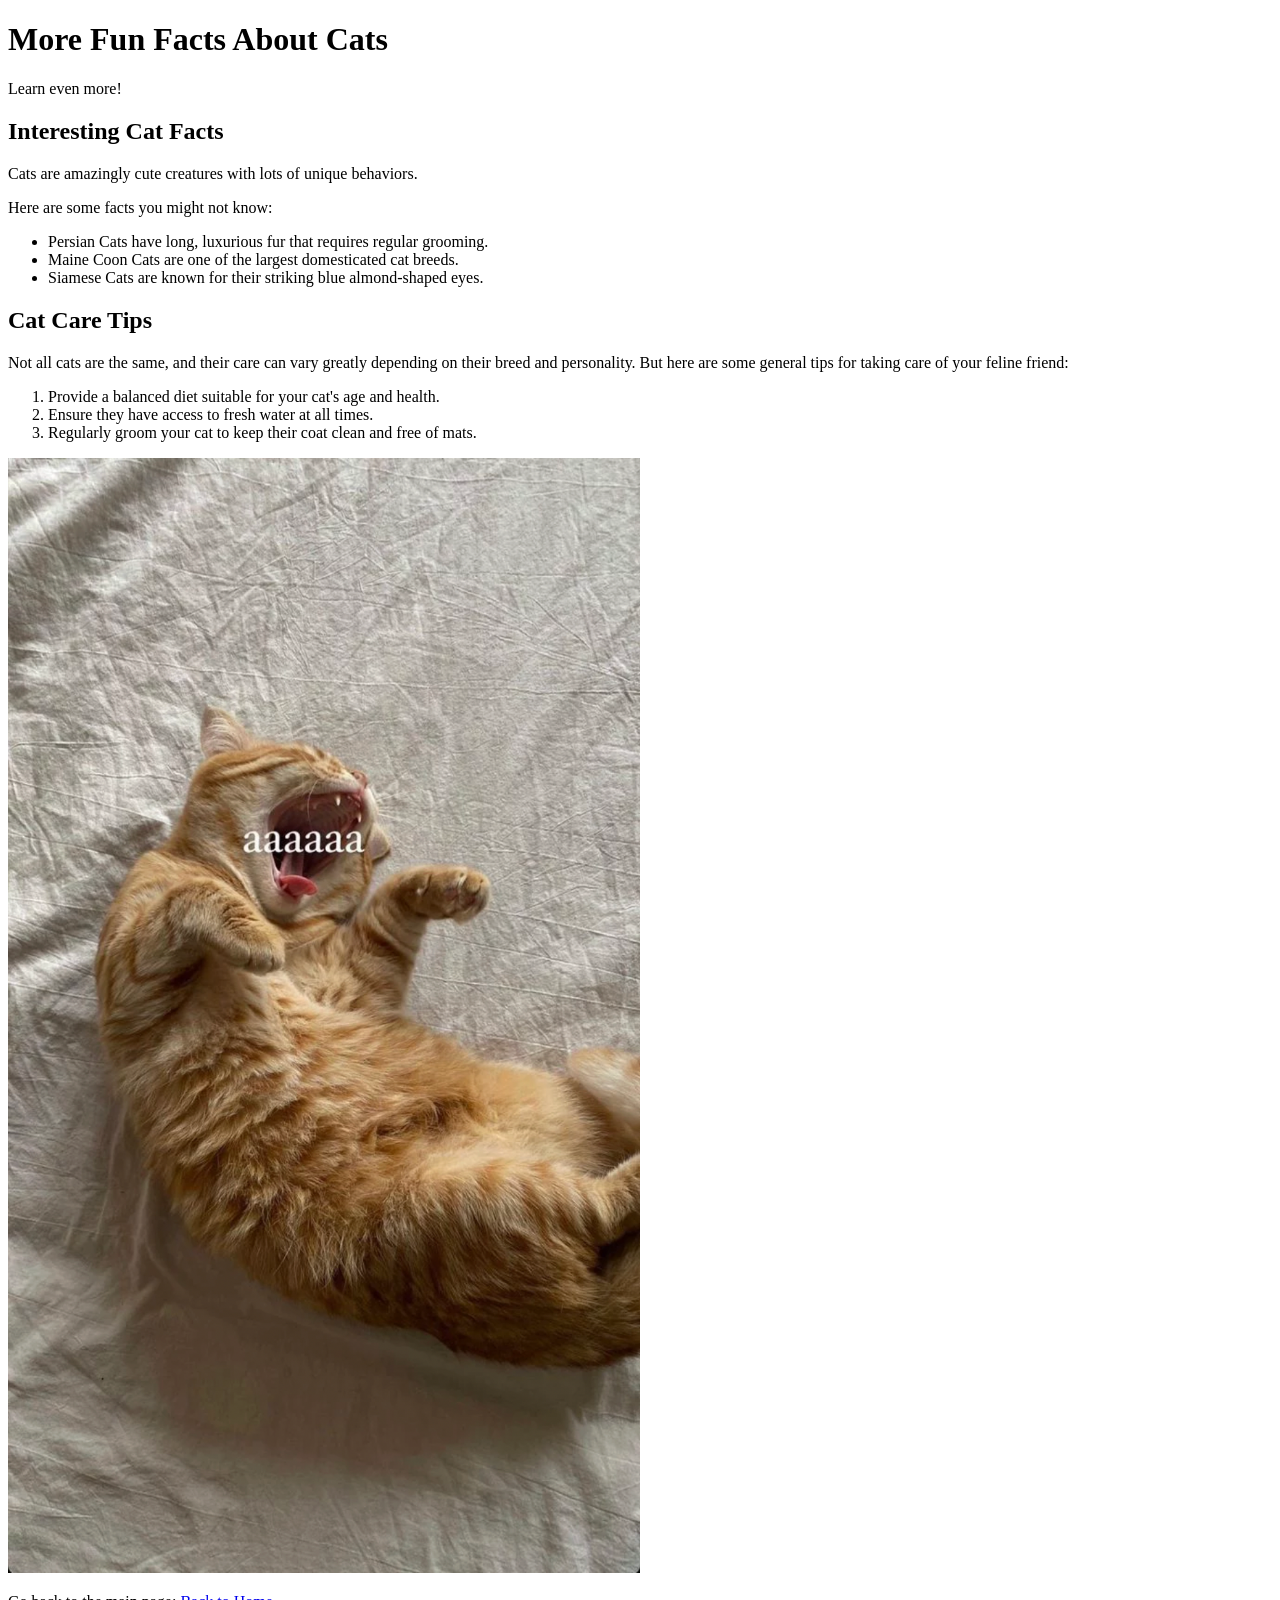
==== page2.html @ 502c5a3c "Created css folder and added style.css" ====
<!DOCTYPE html>
<html>
    <head>
        <title>Fun Cat Page- More Cats</title>
        <!-- Tab title for the browser -->
        <link rel="stylesheet" href="./css/styles.css">
    </head>
    <body>
        <!-- Header section with page title and intro -->
        <header>
            <h1>More Fun Facts About Cats</h1>
            <p>Learn even more!</p>
        </header>

        <!-- Main content area -->
        <main>
           <!-- Section with interesting cat facts -->
           <section>
               <h2>Interesting Cat Facts</h2>
               <p>Cats are amazingly cute creatures with lots of unique behaviors.</p>
               <p>Here are some facts you might not know:</p>
               <ul>
                   <li>Persian Cats have long, luxurious fur that requires regular grooming.</li>
                   <li>Maine Coon Cats are one of the largest domesticated cat breeds.</li>
                   <li>Siamese Cats are known for their striking blue almond-shaped eyes.</li>
               </ul>
           </section>

           <!-- Section with tips for taking care of cats -->
           <section>
               <h2>Cat Care Tips</h2>
               <p>Not all cats are the same, and their care can vary greatly depending on their breed and personality. But here are some general tips for taking care of your feline friend:</p>
               <ol>
                   <li>Provide a balanced diet suitable for your cat's age and health.</li>
                   <li>Ensure they have access to fresh water at all times.</li>
                   <li>Regularly groom your cat to keep their coat clean and free of mats.</li>
               </ol>
               <!-- Image showing a cat yawning -->
               <img 
                   src="images/CuteCat.png" 
                   alt="Cat Yawning" 
                   width="50%">

           </section>
        </main>

        <!-- Footer section with link back to the main page -->
        <footer>
            <p>Go back to the main page:
                <a href="index.html">Back to Home</a> 
            </p>
        </footer>

    </body>
</html>
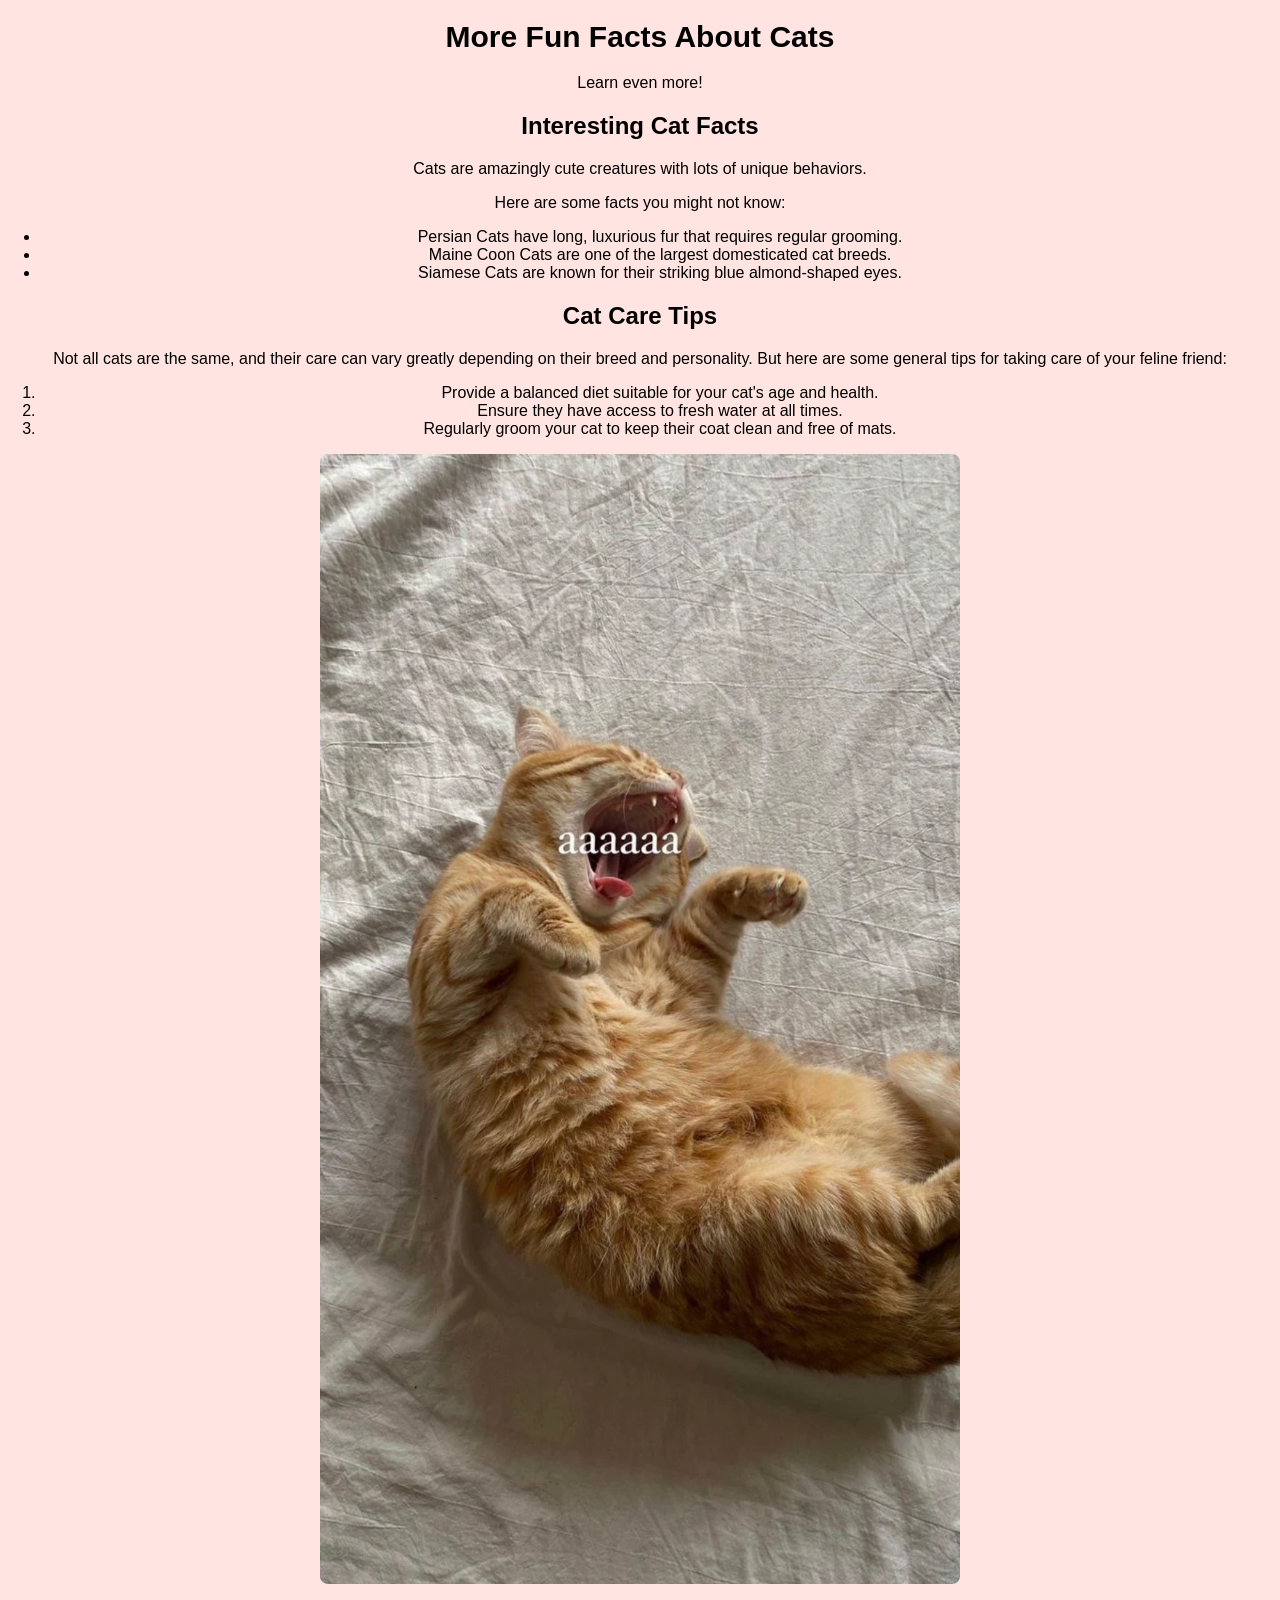
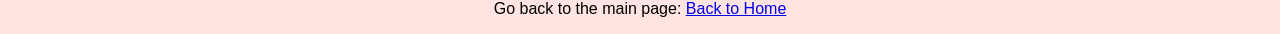
==== commit ba0f4913: "Styled CSS for page look and layout" ====
--- a/page2.html
+++ b/page2.html
@@ -3,7 +3,7 @@
     <head>
         <title>Fun Cat Page- More Cats</title>
         <!-- Tab title for the browser -->
-        <link rel="stylesheet" href="./css/styles.css">
+        <link rel="stylesheet" href="./css/style.css">
     </head>
     <body>
         <!-- Header section with page title and intro -->
--- a/css/style.css
+++ b/css/style.css
@@ -0,0 +1,38 @@
+header {
+  background-color: mistyrose;
+  text-align: center;
+}
+
+
+h1 {
+    color: black;
+    font-size: 30px;
+    text-align: center;
+}
+
+h2 {
+    color: black;
+    font-size: 24px;
+    text-align: center;
+}
+
+body {
+    background-color: mistyrose;
+    font-family: Arial, sans-serif;
+    text-align: center;
+    margin: 0;
+    padding: 0;
+}
+
+p {
+    color: black;
+    font-size: 16px;
+    text-align: center;
+}
+
+img {
+    width: 50%;
+    border-radius: 8px;
+    display: block;
+    margin: auto;
+}
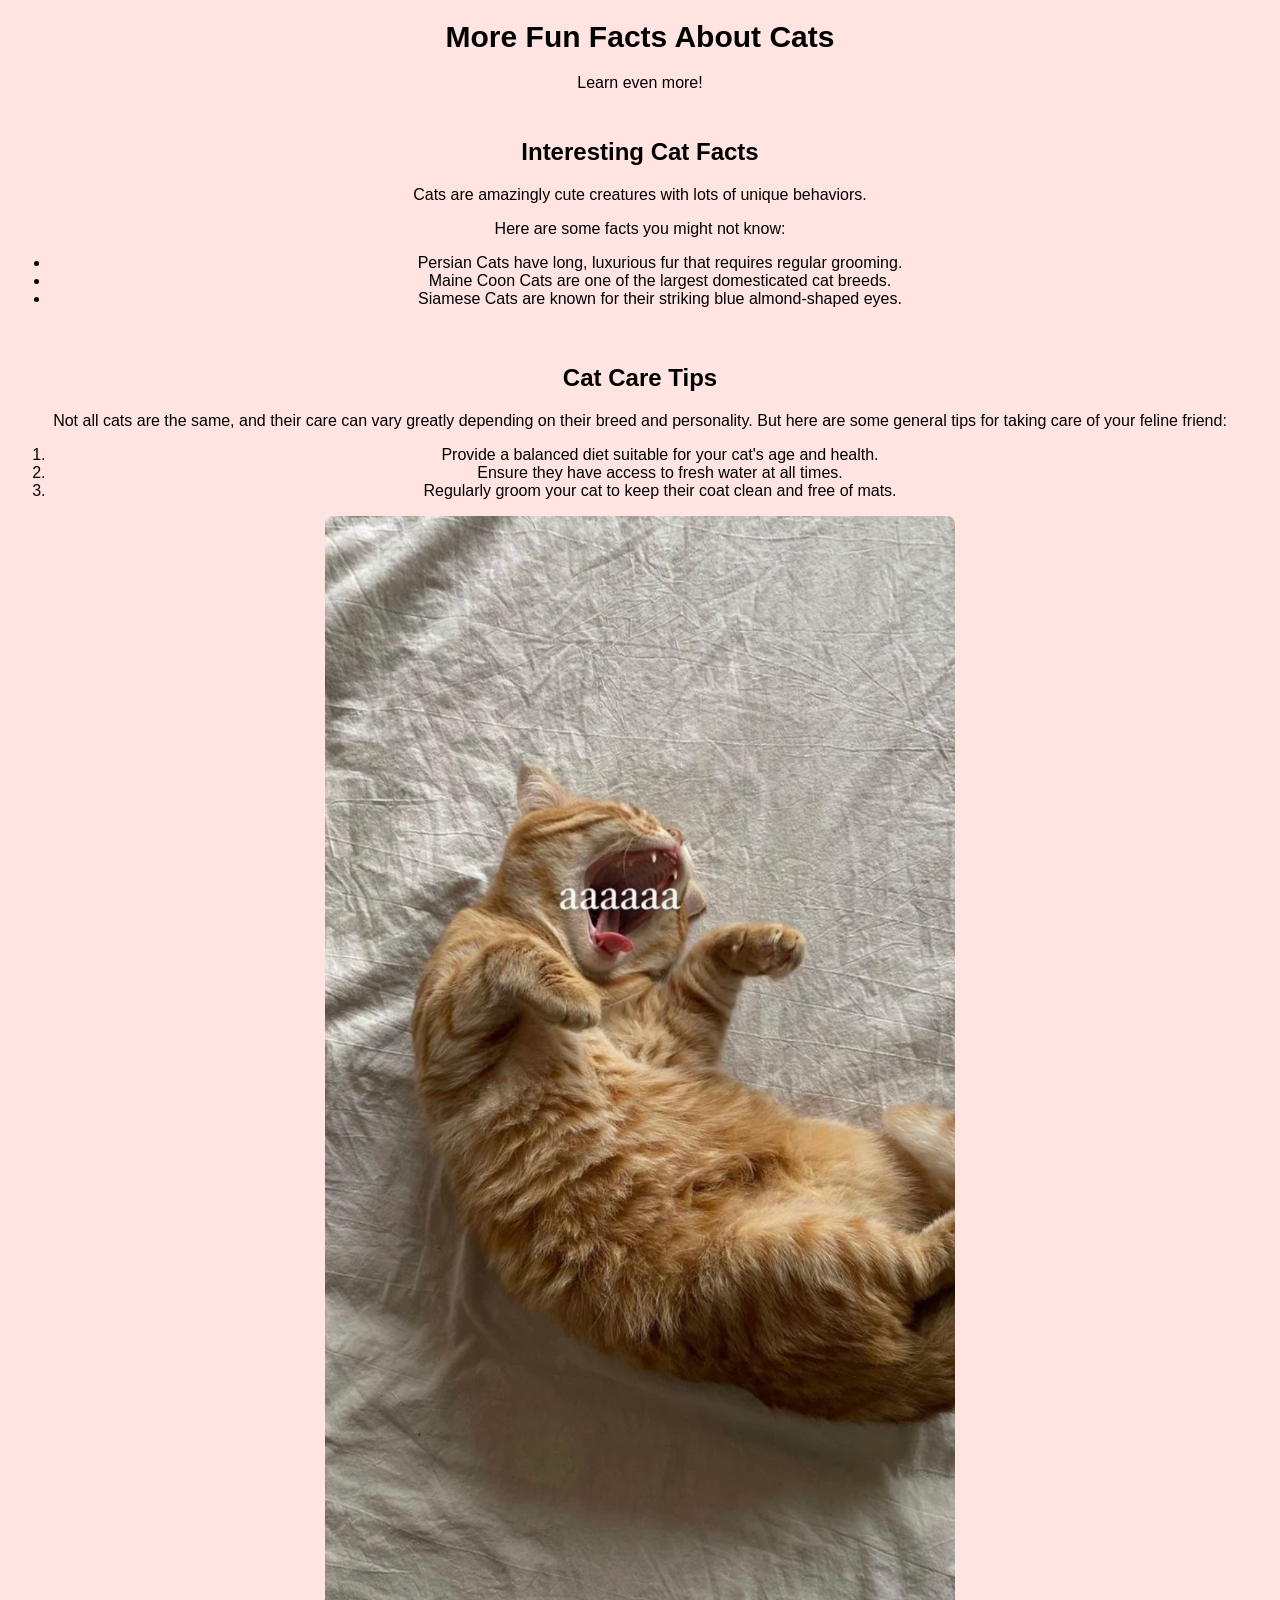
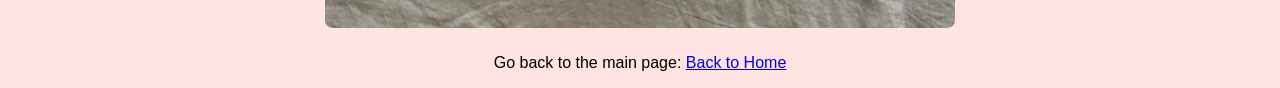
==== commit c9c2ef62: "Added styles for main page layout and Flexbox" ====
--- a/page2.html
+++ b/page2.html
@@ -2,11 +2,11 @@
 <html>
     <head>
         <title>Fun Cat Page- More Cats</title>
-        <!-- Tab title for the browser -->
+        <!-- Link to external CSS -->
         <link rel="stylesheet" href="./css/style.css">
     </head>
     <body>
-        <!-- Header section with page title and intro -->
+        <!-- Header section: introduces the page with title and short description -->
         <header>
             <h1>More Fun Facts About Cats</h1>
             <p>Learn even more!</p>
@@ -14,8 +14,8 @@
 
         <!-- Main content area -->
         <main>
-           <!-- Section with interesting cat facts -->
-           <section>
+           <!-- Interesting Facts Section -->
+           <section id="interesting-facts">
                <h2>Interesting Cat Facts</h2>
                <p>Cats are amazingly cute creatures with lots of unique behaviors.</p>
                <p>Here are some facts you might not know:</p>
@@ -26,8 +26,8 @@
                </ul>
            </section>
 
-           <!-- Section with tips for taking care of cats -->
-           <section>
+           <!-- Cat Care Tips Section -->
+           <section id="care-tips">
                <h2>Cat Care Tips</h2>
                <p>Not all cats are the same, and their care can vary greatly depending on their breed and personality. But here are some general tips for taking care of your feline friend:</p>
                <ol>
@@ -35,7 +35,7 @@
                    <li>Ensure they have access to fresh water at all times.</li>
                    <li>Regularly groom your cat to keep their coat clean and free of mats.</li>
                </ol>
-               <!-- Image showing a cat yawning -->
+               <!-- Image of a cat yawning -->
                <img 
                    src="images/CuteCat.png" 
                    alt="Cat Yawning" 
@@ -44,7 +44,7 @@
            </section>
         </main>
 
-        <!-- Footer section with link back to the main page -->
+        <!-- Footer section: navigation back to the main page -->
         <footer>
             <p>Go back to the main page:
                 <a href="index.html">Back to Home</a> 
--- a/css/style.css
+++ b/css/style.css
@@ -1,21 +1,24 @@
+/* Header */
 header {
   background-color: mistyrose;
   text-align: center;
 }
 
-
+/* Main title */
 h1 {
     color: black;
     font-size: 30px;
     text-align: center;
 }
 
+/* Section titles */
 h2 {
     color: black;
     font-size: 24px;
     text-align: center;
 }
 
+/* Body */
 body {
     background-color: mistyrose;
     font-family: Arial, sans-serif;
@@ -24,15 +27,77 @@
     padding: 0;
 }
 
+/* Paragraphs */
 p {
     color: black;
     font-size: 16px;
     text-align: center;
 }
 
+/* Images */
 img {
     width: 50%;
     border-radius: 8px;
     display: block;
     margin: auto;
 }
+
+/* Subheader text */
+.subheader {
+    color: black;
+    font-size: 18px;
+    text-align: center;
+    margin-bottom: auto;
+}
+
+/* Button */
+.button {
+    background-color: mistyrose;
+    color: white;
+    font-size: 15px;
+    display: inline-block;
+    text-align: center;
+}
+
+/* Button hover */
+.button:hover {
+    background-color: mistyrose;
+}
+
+/* Favorite Breeds section */
+#favorite-breeds {
+    background-color: mistyrose;
+    padding: 10px;
+    border-radius: 5px;
+}
+
+/* Cat Activities section */
+#cat-activities {
+    background-color: mistyrose;
+    padding: 10px;
+    border-radius: 5px;
+}
+
+/* Interesting Facts section */
+#interesting-facts {
+    background-color: mistyrose;
+    padding: 10px;
+    border-radius: 5px;
+}
+
+/* Cat Care Tips section */
+#care-tips {
+    background-color: mistyrose;
+    padding: 10px;
+    border-radius: 5px;
+}
+
+/* Flexbox container for sections */
+#sections-wrapper {
+    background-color: mistyrose;
+    display: flex;
+    flex-direction: row;
+    gap: 20px;
+    justify-content: center;
+    flex-wrap: wrap;
+}
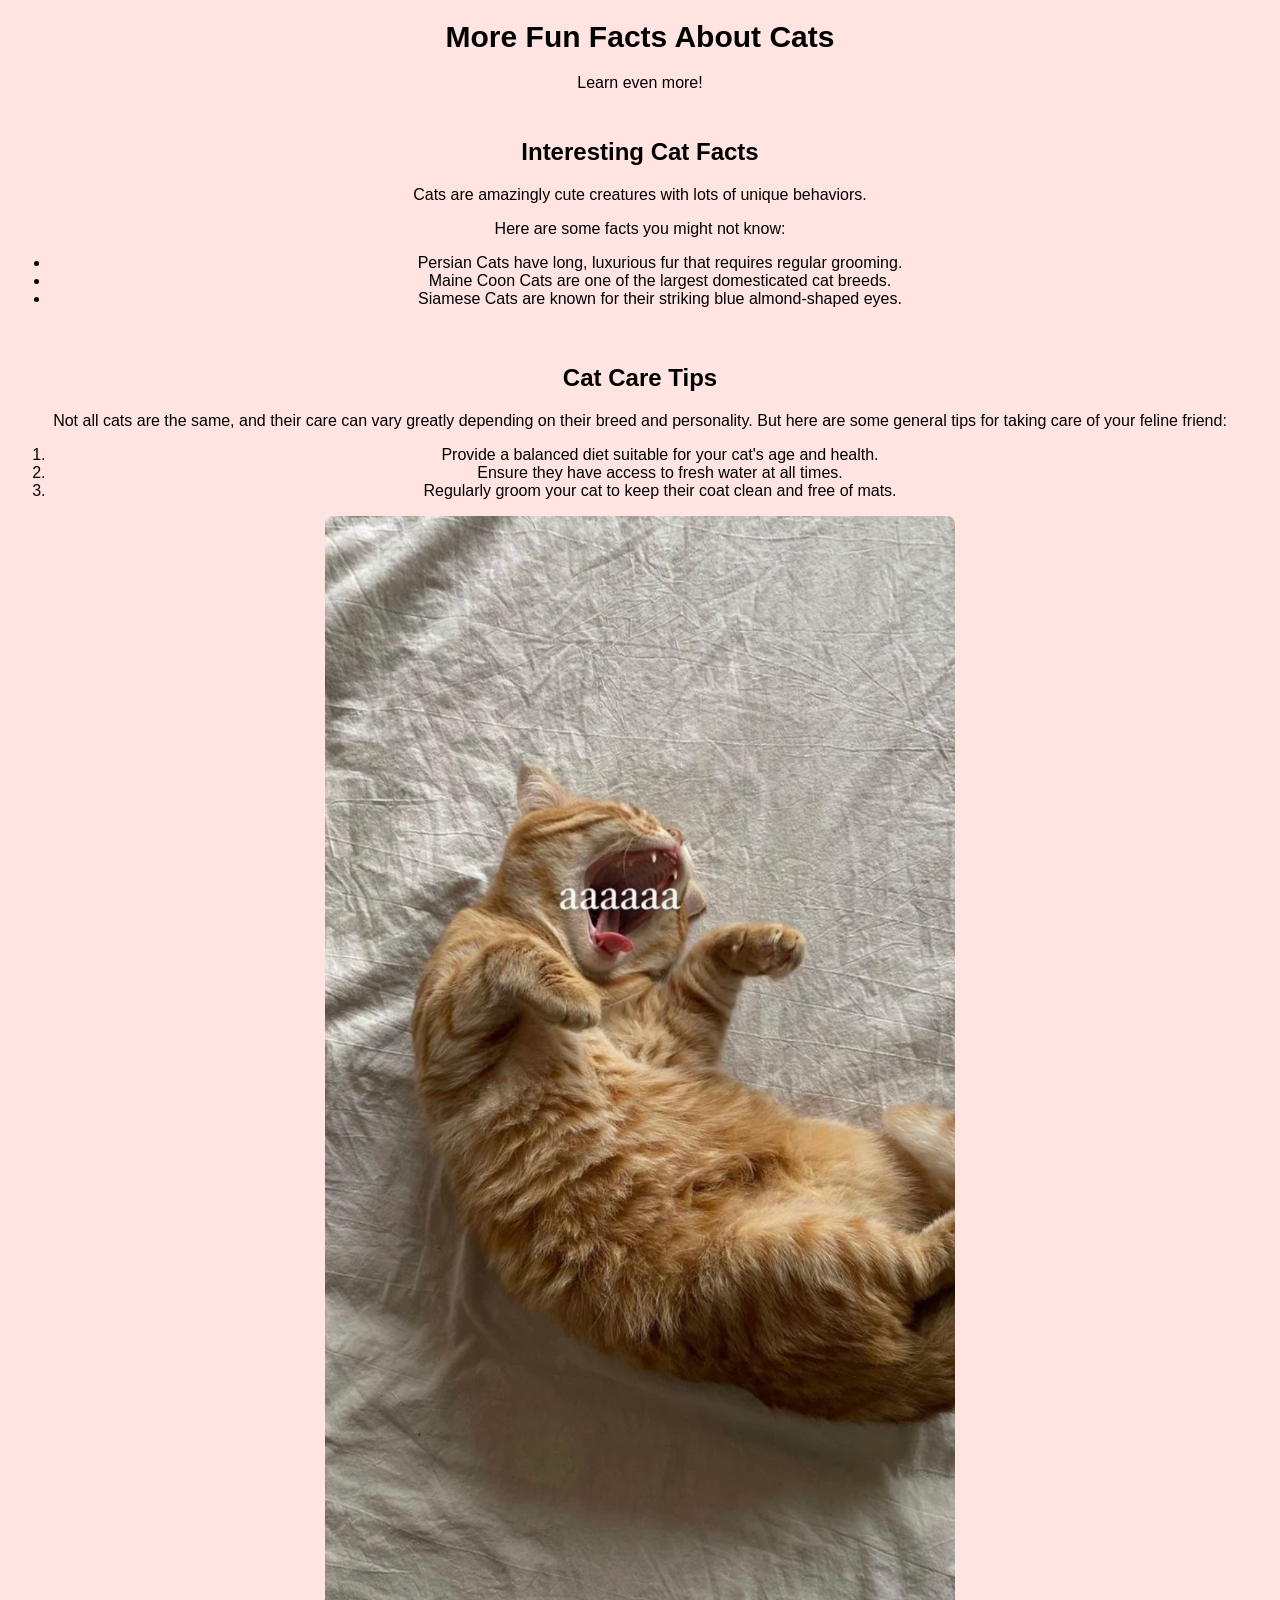
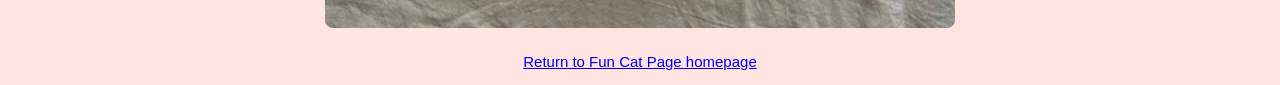
==== commit 82367496: "Updated headings, alt text, and semantic tags for accessibility" ====
--- a/page2.html
+++ b/page2.html
@@ -38,7 +38,7 @@
                <!-- Image of a cat yawning -->
                <img 
                    src="images/CuteCat.png" 
-                   alt="Cat Yawning" 
+                   alt="Orange cat yawning while lying on a sofa" 
                    width="50%">
 
            </section>
@@ -46,9 +46,11 @@
 
         <!-- Footer section: navigation back to the main page -->
         <footer>
-            <p>Go back to the main page:
-                <a href="index.html">Back to Home</a> 
-            </p>
+            <nav>
+                <p class="button">
+                    <a href="index.html">Return to Fun Cat Page homepage</a> 
+                </p>
+            </nav>
         </footer>
 
     </body>
--- a/css/style.css
+++ b/css/style.css
@@ -53,7 +53,7 @@
 /* Button */
 .button {
     background-color: mistyrose;
-    color: white;
+    color: black;
     font-size: 15px;
     display: inline-block;
     text-align: center;
@@ -100,4 +100,4 @@
     gap: 20px;
     justify-content: center;
     flex-wrap: wrap;
-}+}
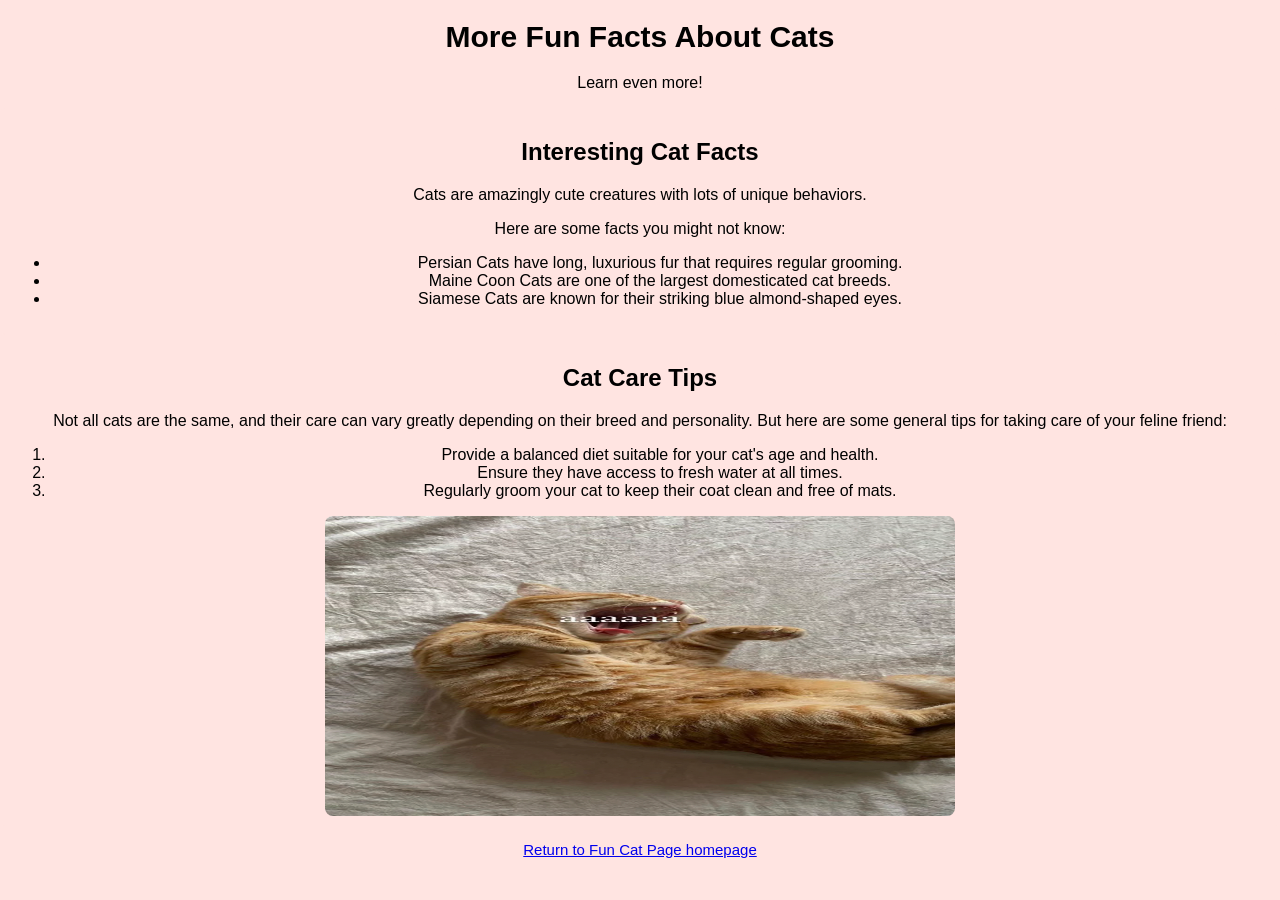
==== commit 601558c6: "Added lang attribute, updated alt text, and improved footer links for accessibility" ====
--- a/page2.html
+++ b/page2.html
@@ -1,5 +1,5 @@
 <!DOCTYPE html>
-<html>
+<html lang="en">
     <head>
         <title>Fun Cat Page- More Cats</title>
         <!-- Link to external CSS -->
@@ -39,7 +39,8 @@
                <img 
                    src="images/CuteCat.png" 
                    alt="Orange cat yawning while lying on a sofa" 
-                   width="50%">
+                   width="500"
+                   height="300">
 
            </section>
         </main>
--- a/css/style.css
+++ b/css/style.css
@@ -101,3 +101,24 @@
     justify-content: center;
     flex-wrap: wrap;
 }
+
+/* Media queries for responsive design */
+@media (max-width: 600px) {
+    body {
+        font-size: 16px;
+    }
+
+/* This will stack sections vertically instead of side by side */
+#sections-wrapper {
+    flex-direction: column;
+    align-items: center;
+    gap: 8px;
+}
+
+/* This will make the images smaller if needed */
+img {
+    width: 100%;
+    height: auto;
+    }
+}
+
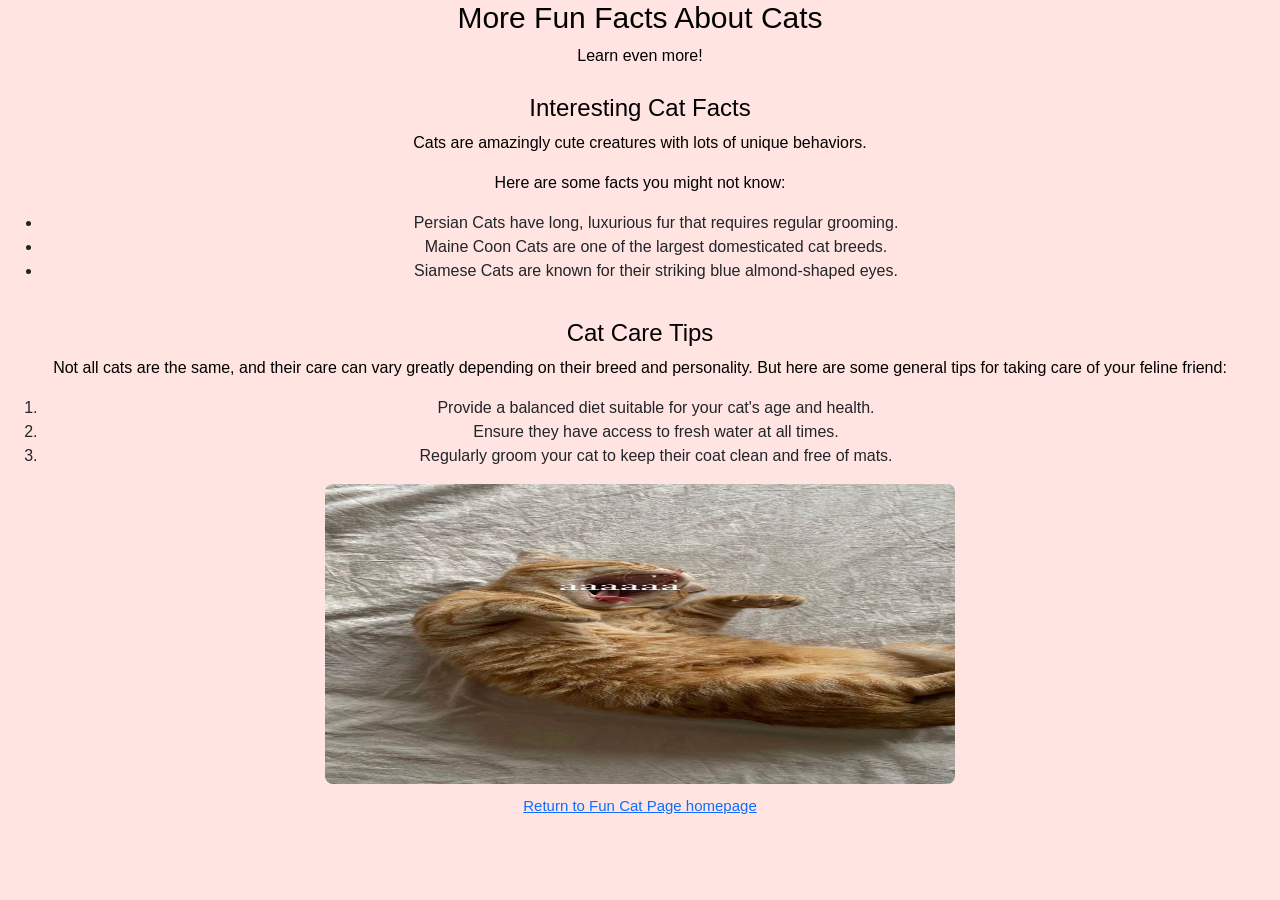
==== commit f2fb919d: "Added Bootstrap CDN to HTML files" ====
--- a/page2.html
+++ b/page2.html
@@ -2,6 +2,8 @@
 <html lang="en">
     <head>
         <title>Fun Cat Page- More Cats</title>
+        <!-- Bootstrap CSS -->
+        <link href="https://cdn.jsdelivr.net/npm/bootstrap@5.3.3/dist/css/bootstrap.min.css" rel="stylesheet" integrity="sha384-QWTKZyjpPEjISv5WaRU9OFeRpok6YctnYmDr5pNlyT2bRjXh0JMhjY6hW+ALEwIH" crossorigin="anonymous">
         <!-- Link to external CSS -->
         <link rel="stylesheet" href="./css/style.css">
     </head>
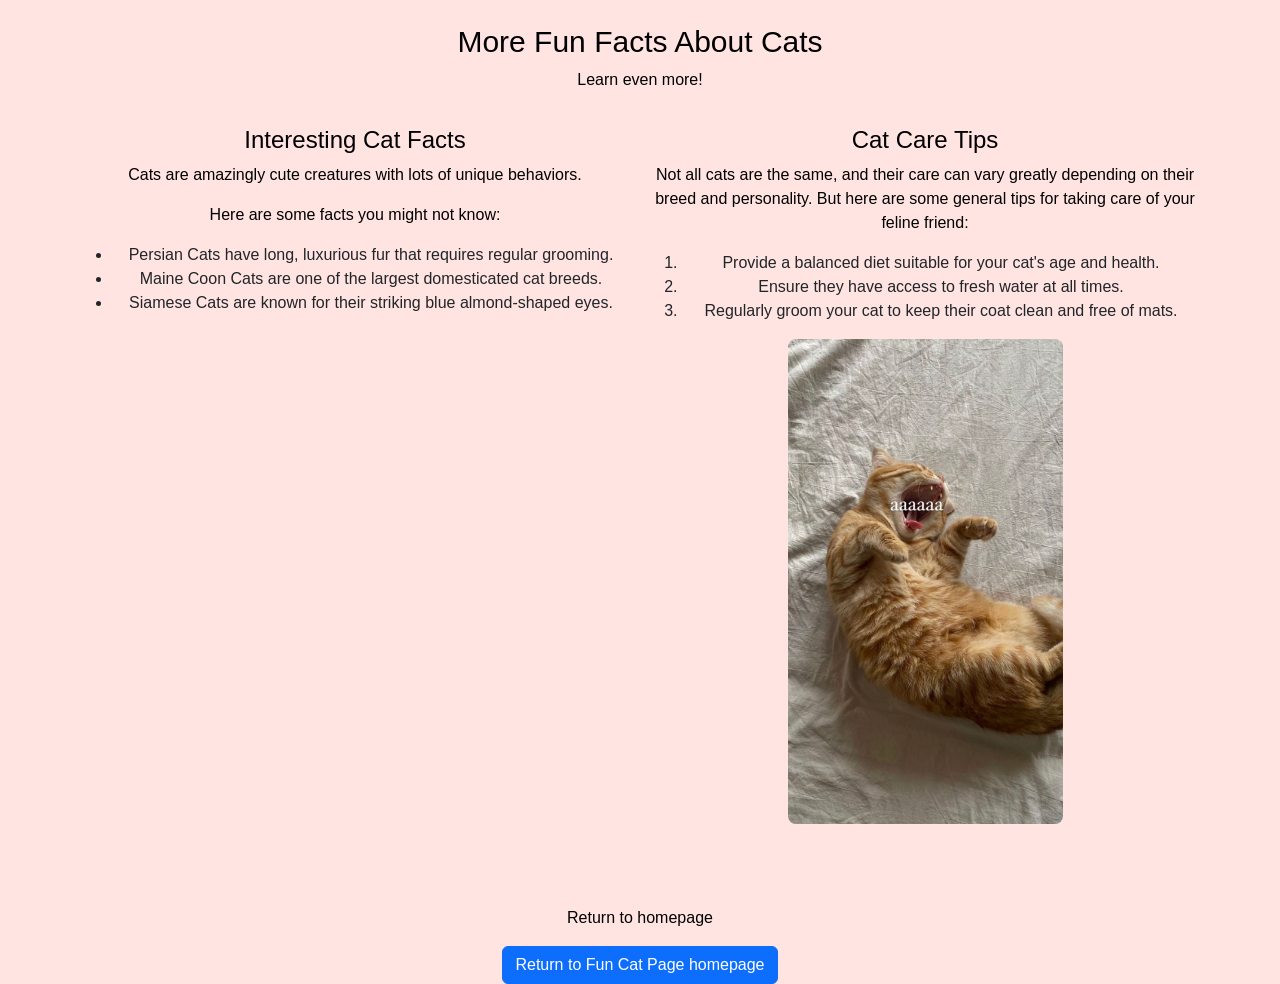
==== commit 1e864eae: "Added Bootstrap stuff to make layout, images, and buttons look better" ====
--- a/page2.html
+++ b/page2.html
@@ -8,19 +8,21 @@
         <link rel="stylesheet" href="./css/style.css">
     </head>
     <body>
+        <div class="container mt-4">
         <!-- Header section: introduces the page with title and short description -->
-        <header>
+        <header class="text-center mb-4">
             <h1>More Fun Facts About Cats</h1>
             <p>Learn even more!</p>
         </header>
 
         <!-- Main content area -->
         <main>
-           <!-- Interesting Facts Section -->
-           <section id="interesting-facts">
-               <h2>Interesting Cat Facts</h2>
-               <p>Cats are amazingly cute creatures with lots of unique behaviors.</p>
-               <p>Here are some facts you might not know:</p>
+            <div class="row">
+               <!-- Interesting Facts Section -->
+               <section id="interesting-facts" class="col-md-6 mb-4">
+                   <h2>Interesting Cat Facts</h2>
+                   <p>Cats are amazingly cute creatures with lots of unique behaviors.</p>
+                   <p>Here are some facts you might not know:</p>
                <ul>
                    <li>Persian Cats have long, luxurious fur that requires regular grooming.</li>
                    <li>Maine Coon Cats are one of the largest domesticated cat breeds.</li>
@@ -29,7 +31,7 @@
            </section>
 
            <!-- Cat Care Tips Section -->
-           <section id="care-tips">
+           <section id="care-tips" class="col-md-6 mb-4">
                <h2>Cat Care Tips</h2>
                <p>Not all cats are the same, and their care can vary greatly depending on their breed and personality. But here are some general tips for taking care of your feline friend:</p>
                <ol>
@@ -37,25 +39,21 @@
                    <li>Ensure they have access to fresh water at all times.</li>
                    <li>Regularly groom your cat to keep their coat clean and free of mats.</li>
                </ol>
+
                <!-- Image of a cat yawning -->
                <img 
                    src="images/CuteCat.png" 
                    alt="Orange cat yawning while lying on a sofa" 
-                   width="500"
-                   height="300">
-
+                   class="img-fluid">
            </section>
         </main>
 
         <!-- Footer section: navigation back to the main page -->
-        <footer>
-            <nav>
-                <p class="button">
-                    <a href="index.html">Return to Fun Cat Page homepage</a> 
-                </p>
-            </nav>
+        <footer class="mt-5 text-center">
+            <p>Return to homepage</p>
+            <a href="index.html" class="btn btn-primary">Return to Fun Cat Page homepage</a> 
         </footer>
-
-    </body>
+    </div>
+</body>
 </html>
 
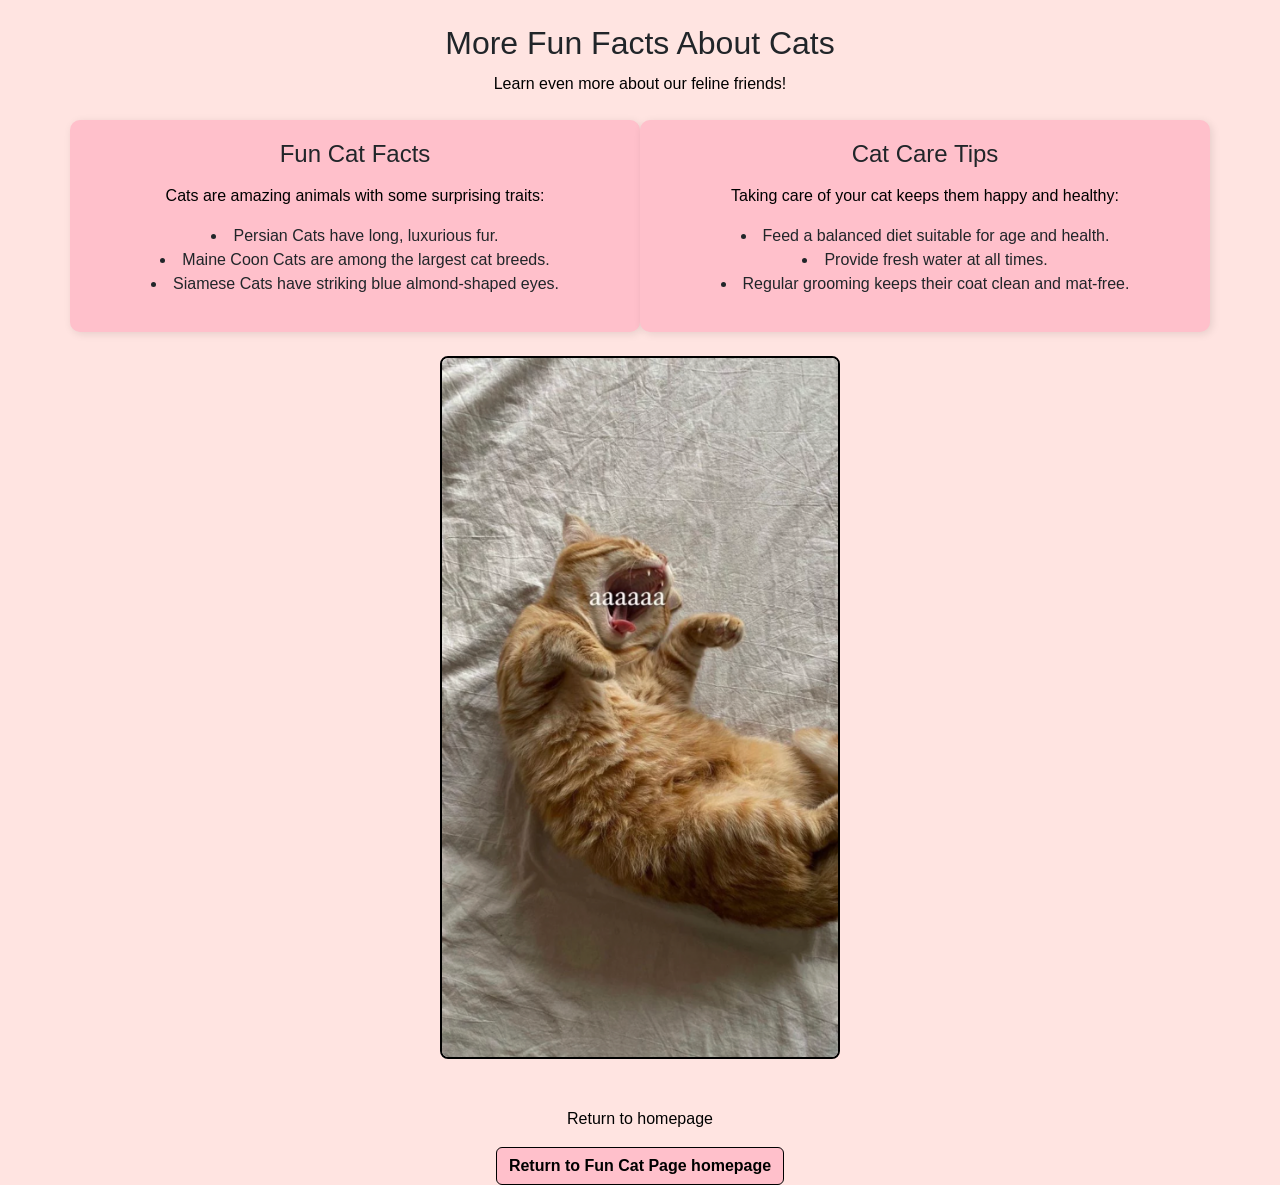
==== commit 30fe9d52: "Polish updates before initial commit" ====
--- a/page2.html
+++ b/page2.html
@@ -1,59 +1,67 @@
 <!DOCTYPE html>
 <html lang="en">
-    <head>
-        <title>Fun Cat Page- More Cats</title>
-        <!-- Bootstrap CSS -->
-        <link href="https://cdn.jsdelivr.net/npm/bootstrap@5.3.3/dist/css/bootstrap.min.css" rel="stylesheet" integrity="sha384-QWTKZyjpPEjISv5WaRU9OFeRpok6YctnYmDr5pNlyT2bRjXh0JMhjY6hW+ALEwIH" crossorigin="anonymous">
-        <!-- Link to external CSS -->
-        <link rel="stylesheet" href="./css/style.css">
-    </head>
-    <body>
-        <div class="container mt-4">
-        <!-- Header section: introduces the page with title and short description -->
+<head>
+    <meta charset="UTF-8">
+    <meta name="viewport" content="width=device-width, initial-scale=1.0">
+    <title>Fun Cat Page - More Cats</title>
+    <!-- Bootstrap CSS -->
+    <link href="https://cdn.jsdelivr.net/npm/bootstrap@5.3.3/dist/css/bootstrap.min.css" rel="stylesheet">
+    <!-- Link to external CSS -->
+    <link rel="stylesheet" href="./css/style.css">
+</head>
+<body>
+    <div class="container mt-4">
+
+        <!-- Header -->
         <header class="text-center mb-4">
             <h1>More Fun Facts About Cats</h1>
-            <p>Learn even more!</p>
+            <p>Learn even more about our feline friends!</p>
         </header>
 
-        <!-- Main content area -->
-        <main>
+        <!-- Main content -->
+        <main role="main">
             <div class="row">
-               <!-- Interesting Facts Section -->
-               <section id="interesting-facts" class="col-md-6 mb-4">
-                   <h2>Interesting Cat Facts</h2>
-                   <p>Cats are amazingly cute creatures with lots of unique behaviors.</p>
-                   <p>Here are some facts you might not know:</p>
-               <ul>
-                   <li>Persian Cats have long, luxurious fur that requires regular grooming.</li>
-                   <li>Maine Coon Cats are one of the largest domesticated cat breeds.</li>
-                   <li>Siamese Cats are known for their striking blue almond-shaped eyes.</li>
-               </ul>
-           </section>
 
-           <!-- Cat Care Tips Section -->
-           <section id="care-tips" class="col-md-6 mb-4">
-               <h2>Cat Care Tips</h2>
-               <p>Not all cats are the same, and their care can vary greatly depending on their breed and personality. But here are some general tips for taking care of your feline friend:</p>
-               <ol>
-                   <li>Provide a balanced diet suitable for your cat's age and health.</li>
-                   <li>Ensure they have access to fresh water at all times.</li>
-                   <li>Regularly groom your cat to keep their coat clean and free of mats.</li>
-               </ol>
+                <!-- Fun Cat Facts -->
+                <section id="fun-facts" class="col-md-6 mb-4 text-center">
+                    <h2>Fun Cat Facts</h2>
+                    <p>Cats are amazing animals with some surprising traits:</p>
+                    <ul>
+                        <li>Persian Cats have long, luxurious fur.</li>
+                        <li>Maine Coon Cats are among the largest cat breeds.</li>
+                        <li>Siamese Cats have striking blue almond-shaped eyes.</li>
+                    </ul>
+                </section>
 
-               <!-- Image of a cat yawning -->
-               <img 
-                   src="images/CuteCat.png" 
-                   alt="Orange cat yawning while lying on a sofa" 
-                   class="img-fluid">
-           </section>
+                <!-- Cat Care Tips -->
+                <section id="care-tips" class="col-md-6 mb-4 text-center">
+                    <h2>Cat Care Tips</h2>
+                    <p>Taking care of your cat keeps them happy and healthy:</p>
+                    <ul>
+                        <li>Feed a balanced diet suitable for age and health.</li>
+                        <li>Provide fresh water at all times.</li>
+                        <li>Regular grooming keeps their coat clean and mat-free.</li>
+                    </ul>
+                </section>
+
+            </div>
+
+            <!-- Cat Image Row -->
+            <div class="row mb-4 justify-content-center">
+                <div class="col-md-6 text-center">
+                    <img src="images/CuteCat.png" 
+                         alt="Orange cat yawning while lying on some sheets" 
+                         class="img-fluid cat-image">
+                </div>
+            </div>
         </main>
 
-        <!-- Footer section: navigation back to the main page -->
+        <!-- Footer -->
         <footer class="mt-5 text-center">
             <p>Return to homepage</p>
-            <a href="index.html" class="btn btn-primary">Return to Fun Cat Page homepage</a> 
+            <a href="index.html" class="btn btn-primary" aria-label="Return to Fun Cat Page homepage">Return to Fun Cat Page homepage</a> 
         </footer>
+
     </div>
 </body>
 </html>
-
--- a/css/style.css
+++ b/css/style.css
@@ -1,28 +1,7 @@
-/* Header */
-header {
-  background-color: mistyrose;
-  text-align: center;
-}
-
-/* Main title */
-h1 {
-    color: black;
-    font-size: 30px;
-    text-align: center;
-}
-
-/* Section titles */
-h2 {
-    color: black;
-    font-size: 24px;
-    text-align: center;
-}
-
-/* Body */
+/* Fonts & Body */
 body {
     background-color: mistyrose;
-    font-family: Arial, sans-serif;
-    text-align: center;
+    font-family: Verdana, Geneva, Tahoma, sans-serif;
     margin: 0;
     padding: 0;
 }
@@ -30,95 +9,69 @@
 /* Paragraphs */
 p {
     color: black;
-    font-size: 16px;
     text-align: center;
+    line-height: 1.5;
+}
+
+/* Headings */
+h1 {
+    font-size: 32px;
+    margin-bottom: 10px;
+}
+
+h2 {
+    font-size: 24px;
+    margin-bottom: 15px;
+}
+
+/* Sections */
+#why-cats, #cat-behavior, #fun-facts, #care-tips {
+    background-color: pink;
+    padding: 20px;
+    border-radius: 10px;
+    box-shadow: 2px 2px 8px rgba(0,0,0,0.1);
+    margin-bottom: 20px;
 }
 
 /* Images */
-img {
-    width: 50%;
+.cat-image {
+    width: 100%;
+    max-width: 400px;
+    height: auto;
     border-radius: 8px;
-    display: block;
-    margin: auto;
+    border: 2px solid black;
 }
 
-/* Subheader text */
-.subheader {
+/* Buttons */
+a.btn-primary {
+    background-color: pink;
     color: black;
-    font-size: 18px;
-    text-align: center;
-    margin-bottom: auto;
+    border: 1px solid black;
+    font-weight: bold;
 }
 
-/* Button */
-.button {
+a.btn-primary:hover {
     background-color: mistyrose;
     color: black;
-    font-size: 15px;
-    display: inline-block;
-    text-align: center;
 }
 
-/* Button hover */
-.button:hover {
-    background-color: mistyrose;
+/* Lists */
+ul {
+    text-align: center;
+    padding-left: 0;
+    list-style-position: inside;
 }
 
-/* Favorite Breeds section */
-#favorite-breeds {
-    background-color: mistyrose;
-    padding: 10px;
-    border-radius: 5px;
-}
-
-/* Cat Activities section */
-#cat-activities {
-    background-color: mistyrose;
-    padding: 10px;
-    border-radius: 5px;
-}
-
-/* Interesting Facts section */
-#interesting-facts {
-    background-color: mistyrose;
-    padding: 10px;
-    border-radius: 5px;
-}
-
-/* Cat Care Tips section */
-#care-tips {
-    background-color: mistyrose;
-    padding: 10px;
-    border-radius: 5px;
-}
-
-/* Flexbox container for sections */
-#sections-wrapper {
-    background-color: mistyrose;
-    display: flex;
-    flex-direction: row;
-    gap: 20px;
-    justify-content: center;
-    flex-wrap: wrap;
-}
-
-/* Media queries for responsive design */
-@media (max-width: 600px) {
-    body {
-        font-size: 16px;
+/* Responsive adjustments */
+@media (max-width: 768px) {
+    #why-cats, #cat-behavior, #fun-facts, #care-tips {
+        text-align: center;
+        margin-left: auto;
+        margin-right: auto;
     }
 
-/* This will stack sections vertically instead of side by side */
-#sections-wrapper {
-    flex-direction: column;
-    align-items: center;
-    gap: 8px;
-}
-
-/* This will make the images smaller if needed */
-img {
-    width: 100%;
-    height: auto;
+    .cat-image {
+        max-width: 100%;
     }
 }
 
